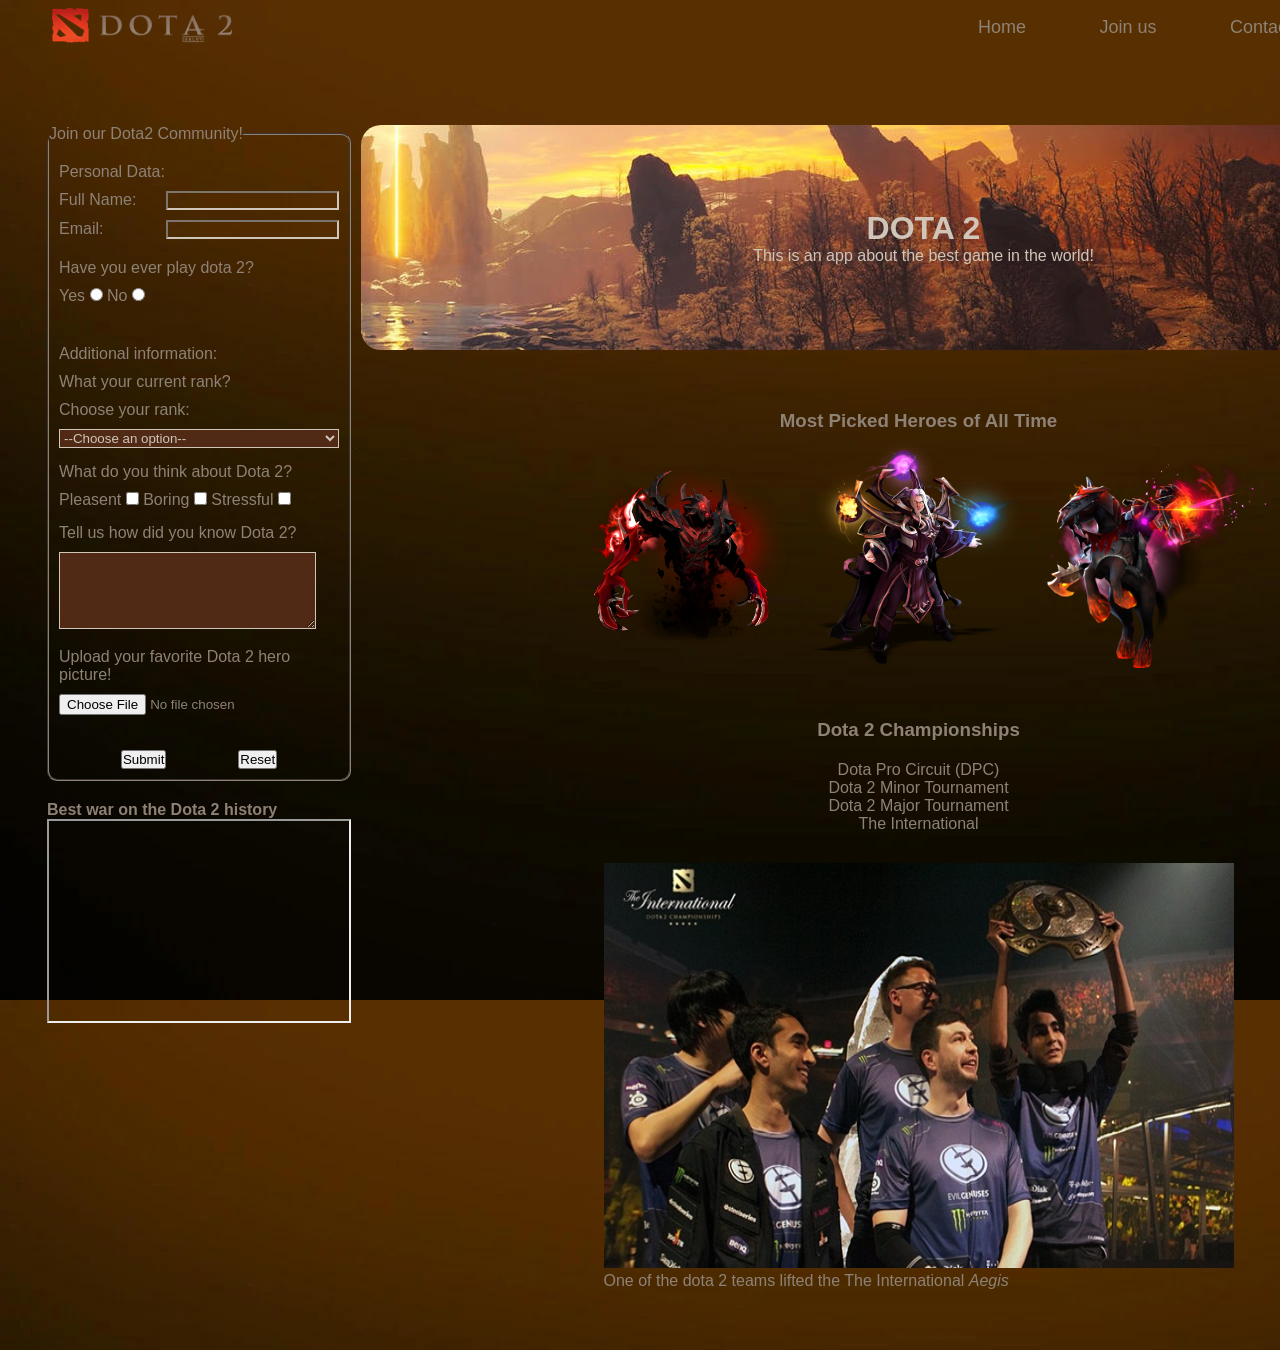
==== index.html @ 6e0c783d "first sommit" ====
<!DOCTYPE html>
<html lang="en">
  <head>
    <meta charset="UTF-8" />
    <meta name="viewport" content="width=device-width, initial-scale=1.0" />
    <title>Latihan FlexBox</title>
    <link rel="stylesheet" href="style.css" />
  </head>

  <body class="container1">
    <nav>
      <div class="logo">
        <img src="../assets/Logo.webp" alt="logo" />
      </div>
      <ul>
        <li><a class="home" href="#">Home</a></li>
        <li><a class="gallery" href="#">Join us</a></li>
        <li><a class="contact" href="#">Contact</a></li>
        <li><a class="about" href="#">About</a></li>
      </ul>

      <div class="burger-toggle">
        <input type="checkbox" />
        <span></span>
        <span></span>
        <span></span>
      </div>
    </nav>
    <header>
      <h1 class="header">DOTA 2</h1>
      <p class="header">This is an app about the best game in the world!</p>
    </header>
    <aside>
      <section id="form-section">
        <fieldset class="field">
          <legend>Join our Dota2 Community!</legend>
          <form action="#">
            <fieldset class="join">
              <legend>Personal Data:</legend>
              <div class="name">
                <label for="fullname">Full Name:</label>
                <input id="fullname" type="text" required="" />
              </div>
              <div class="email">
                <label for="email">Email:</label>
                <input type="email" id="email" required="" />
              </div>
              <div class="playdota">
                <p class="have">Have you ever play dota 2?</p>
                <label for="yes">Yes</label>
                <input id="yes" name="everPlay" type="radio" value="Yes" />
                <label for="no">No</label>
                <input type="radio" name="everPlay" id="no" value="No" />
              </div>
            </fieldset>
            <fieldset class="addinform">
              <legend>Additional information:</legend>
              <div class="rank">
                <p>What your current rank?</p>
                <label for="rank-select">Choose your rank:</label>
                <select name="rankSelect" id="rank-select">
                  <option value="">--Choose an option--</option>
                  <option value="herald">Herald</option>
                  <option value="guardian">Guardian</option>
                  <option value="crusader">Crusader</option>
                  <option value="archon">Archon</option>
                  <option value="legend">Legend</option>
                  <option value="ancient">Ancient</option>
                  <option value="divine">Divine</option>
                  <option value="immortal">Immortar</option>
                </select>
              </div>
              <div class="wdyt">
                <p>What do you think about Dota 2?</p>
                <label for="pleasent">Pleasent</label>
                <input
                  id="pleasent"
                  type="checkbox"
                  name="Personal"
                  value="pleasent"
                />
                <label for="boring">Boring</label>
                <input
                  id="boring"
                  type="checkbox"
                  name="Personal"
                  value="boring"
                />
                <label for="stressful">Stressful</label>
                <input
                  id="stressful"
                  type="checkbox"
                  name="Personal"
                  value="stressful"
                />
              </div>
              <div class="tellus">
                <p>Tell us how did you know Dota 2?</p>
                <textarea name="" id="textarea" cols="30" rows="5"></textarea>
              </div>
              <div class="upload">
                <p>Upload your favorite Dota 2 hero picture!</p>
                <input
                  id="photo"
                  type="file"
                  name="dota2HeroPhoto"
                  required=""
                  accept="image/png, image/jpg"
                />
              </div>
            </fieldset>
            <div class="submit">
            <button type="submit">Submit</button>
            <button type="reset">Reset</button>
          </div>
          </form>
        </fieldset>
      </section>
      <section id="video">
        <h4>Best war on the Dota 2 history</h4>
        <div class="flex-container">
          <iframe
            width="300"
            height="200"
            src="https://www.youtube.com/embed/3ElXGllTpp0"
            title="YouTube video player"
            frameborder="3"
            allow="accelerometer; autoplay; clipboard-write; encrypted-media; gyroscope; picture-in-picture; web-share"
            allowfullscreen
          ></iframe>
        </div>
      </section>
    </aside>
    <main>
      <section id="dota2">
        <h3 class="heroes">Most Picked Heroes of All Time</h3>
        <div class="gridContainer">
          <img
            class="sf"
            src="../assets/sf.png"
            alt="a picture of one of the dota 2 characters named earthshaker"
          />
          <img
            class="es"
            src="../assets/invoker.png"
            alt="a picture of one of the dota 2 characters named Antimage"
          />
          <img
            class="spec"
            src="../assets/ck.png"
            alt="a picture of one of the dota 2 characters named Invoker"
          />
        </div>
      </section>

      <section id="championships">
        <h3>Dota 2 Championships</h3>
        <div class="flex-container">
          <ul>
            <li>Dota Pro Circuit (DPC)</li>
            <li>Dota 2 Minor Tournament</li>
            <li>Dota 2 Major Tournament</li>
            <li>The International</li>
          </ul>
          <figure>
            <img
              class="EG"
              src="../assets/TI5.jpg"
              alt="winner dota 2 championships lifting thropies"
            />
            <figcaption>
              One of the dota 2 teams lifted the The International
              <em>Aegis</em>
            </figcaption>
          </figure>
        </div>
      </section>
    </main>
    <script src="script.js"></script>
  </body>
</html>
---- style.css ----
.container1 {
  background-image: url(../assets/gradient.webp);
  width: 95%;
  height: 150vh;
  margin: 0px auto;
  display: grid;
  grid-template-columns: 0.5fr 1fr 1fr;
  grid-template-areas:
    "nav nav nav"
    "aside header header"
    "aside main main"
}

.item {
  width: 100%;
  display: flex;
  justify-content: center;
  align-items: center;
  padding: 170px;
  box-sizing: border-box;
}

nav {
  grid-area: nav;
  display: flex;
  justify-content: space-between;
  padding: 5px 0;
  font-family: Arial, Helvetica, sans-serif;
  font-size: 18px;
  height: 45px;
  align-items: center;
}

header {
  grid-area: header;
  display: flex;
  align-items: center;
  justify-content: center;
  flex-direction: column;
  background-image: url(../assets/map.jpg);
  background-blend-mode:darken;
  width: 125vh;
  height: 25vh;
  margin-top: 10px;
  margin-left: 10px;
  color: rgb(208, 197, 185);
  z-index: 1;
  border-radius: 20px;
}

aside {
  grid-area: aside;
  margin-top: 10px;
  margin-left: 15px;
  color: rgb(142, 130, 118);
  display: flex;
  display: flex;
  flex-direction: column;
}

.field {
    border-color: rgb(142, 130, 118);
    border-radius: 10px;
}

.join {
    margin: 20px 10px;
    border-style: none;
}

.name {
    display: flex;
    justify-content: space-between;
    margin: 10px auto;
}

#fullname {
    background-image: url(../assets/gradient.webp);
    border-color: rgb(208, 197, 185);
    color: rgb(208, 197, 185);
}

#email {
    background-image: url(../assets/gradient.webp);
    border-color: rgb(208, 197, 185);
    color: rgb(208, 197, 185);
}

#rank-select {
    background-color: rgb(81, 42, 22);
    border-color: rgb(208, 197, 185);
    color: rgb(208, 197, 185);
}

#textarea {
    background-color: rgb(81, 42, 22);
    border-color: rgb(208, 197, 185);
    color: rgb(208, 197, 185);
}

.email {
    display: flex;
    justify-content: space-between;
    margin: 10px auto;
}

.playdota {
    margin: 20px auto;
}

.have {
    margin-bottom: 10px;
}

.addinform {
    margin: 20px 10px;
    border-style: none;
}

.rank {
    display: flex;
    flex-direction: column;
}

.rank p {
    margin-top: 10px;
    margin-bottom: 10px;
}

.rank select {
    margin-top: 10px;
    margin-bottom: 15px;
}

.wdyt {
    margin-bottom: 15px;
}

.wdyt p {
    margin-bottom: 10px;
}

.tellus {
    margin-bottom: 15px;
}

.tellus p {
    margin-bottom: 10px;
}

.upload {
    margin-bottom: 15px;
}

.upload p {
    margin-bottom: 10px;
}

.submit {
    display: flex;
    justify-content: space-evenly;
    margin-bottom: 10px;
}


#video {
    align-items: center;
    margin-top: 20px;
    border-radius: 10px;
}

main {
  grid-area: main;
  color: rgb(142, 130, 118);
  margin-left: 0px;
  align-items: center;
}


.heroes {
    display: flex;
    gap: 10px;
    align-items: center;
    justify-content: center; 
    padding-bottom: 10px;  
}

.gridContainer {
    display: flex;
    gap: 10px;
    align-items: center;
    justify-content: center; 
}

.sf, 
.es, 
.spec {
  width: 20%;
  height: 25%; 
}

#championships {
    display: flex;
    flex-direction: column;
    align-items: center;
    margin-top: 50px;
}

#championships h3 {
    margin-bottom: 20px;
}

.flex-container ul li {
    display: flex;
    align-items: center;
    justify-content: center;
}

.flex-container figure img {
    height: 45vh;
    width: 70vh;
    margin-top: 30px;
}

* {
  margin: 0;
  padding: 0;
}

body {
  font-family: sans-serif;
  overflow-x: hidden;
}

.logo img {
  width: 180px;
  height: 35px;
  padding-left: 20px;
}

nav ul {
  display: flex;
  list-style: none;
  width: 40%;
  justify-content: space-evenly;
}

nav ul li a {
  text-decoration: none;
  color: rgb(142, 130, 118);
}

nav ul li :hover {
  color: rgb(71, 62, 53);
}

/* hamburger */
.burger-toggle {
  display: none;
  flex-direction: column;
  height: 20px;
  justify-content: space-between;
  position: relative;
  padding-right: 20px;
}

.burger-toggle input {
  position: absolute;
  width: 40px;
  height: 28px;
  left: -6px;
  top: -3px;
  opacity: 0;
  cursor: pointer;
  z-index: 1;
}

.burger-toggle span {
  display: block;
  width: 28px;
  height: 3px;
  background-color: rgb(54, 26, 26);
  border-radius: 3px;
  transition: all 0.5s;
}

/* burger animation */
.burger-toggle span:nth-child(2) {
  transform-origin: 0 0;
}

.burger-toggle span:nth-child(4) {
  transform-origin: 0 100%;
}

.burger-toggle input:checked ~ span:nth-child(2) {
  transform: rotate(45deg) translate(-1px, -1px);
}

.burger-toggle input:checked ~ span:nth-child(4) {
  transform: rotate(-45deg) translate(-1px, 0);
}

.burger-toggle input:checked ~ span:nth-child(3) {
  transform: scale(0);
}

/* responsive breakpoint */
/* ukuran tablet */
@media screen and (max-width: 768px) {
  nav ul {
    width: 50%;
  }
}

/* ukuran mobile */
@media screen and (max-width: 576px) {
  .burger-toggle {
    display: flex;
  }

  header {
  }

  nav ul {
    position: absolute;
    margin-top: 50px;
    right: 0;
    top: 0;
    width: 38%;
    height: 50vh;
    justify-content: space-evenly;
    flex-direction: column;
    align-items: center;
    background-image: url(../assets/gradient.webp);
    z-index: 3;
    transform: translateX(100%);
    transition: all 1s;
    opacity: 0;
    border-radius: 7px;
  }

  nav ul.slide {
    opacity: 1;
    transform: translateX(0%);
  }
  .gridContainer {
    flex-direction: column;
    align-items: center;
  }

  main div img {
    padding: 10px;
  }

  header {
    display: flex;
    flex-direction: column;
    align-items: center;
    transform: translate(-80%);
    transition: 1s;
    width: 60vh;
    height: 25vh;
  }

  aside {
    transform: translate(-200%);
    transition: 1s;
  }
  main {
    display: flex;
    flex-direction: column;
    align-items: center;
    transform: translate(-80%);
    transition: 1s;
    width: 80vh;
    height: 60vh;
    margin-left: 50px;
    margin-bottom: 300px;
  }

  .flex-container figure img {
    height: 33vh;
    width: 50vh;
    display: flex;
    align-items: center;
    justify-content: center;
    margin-left: 25px;
    }
}
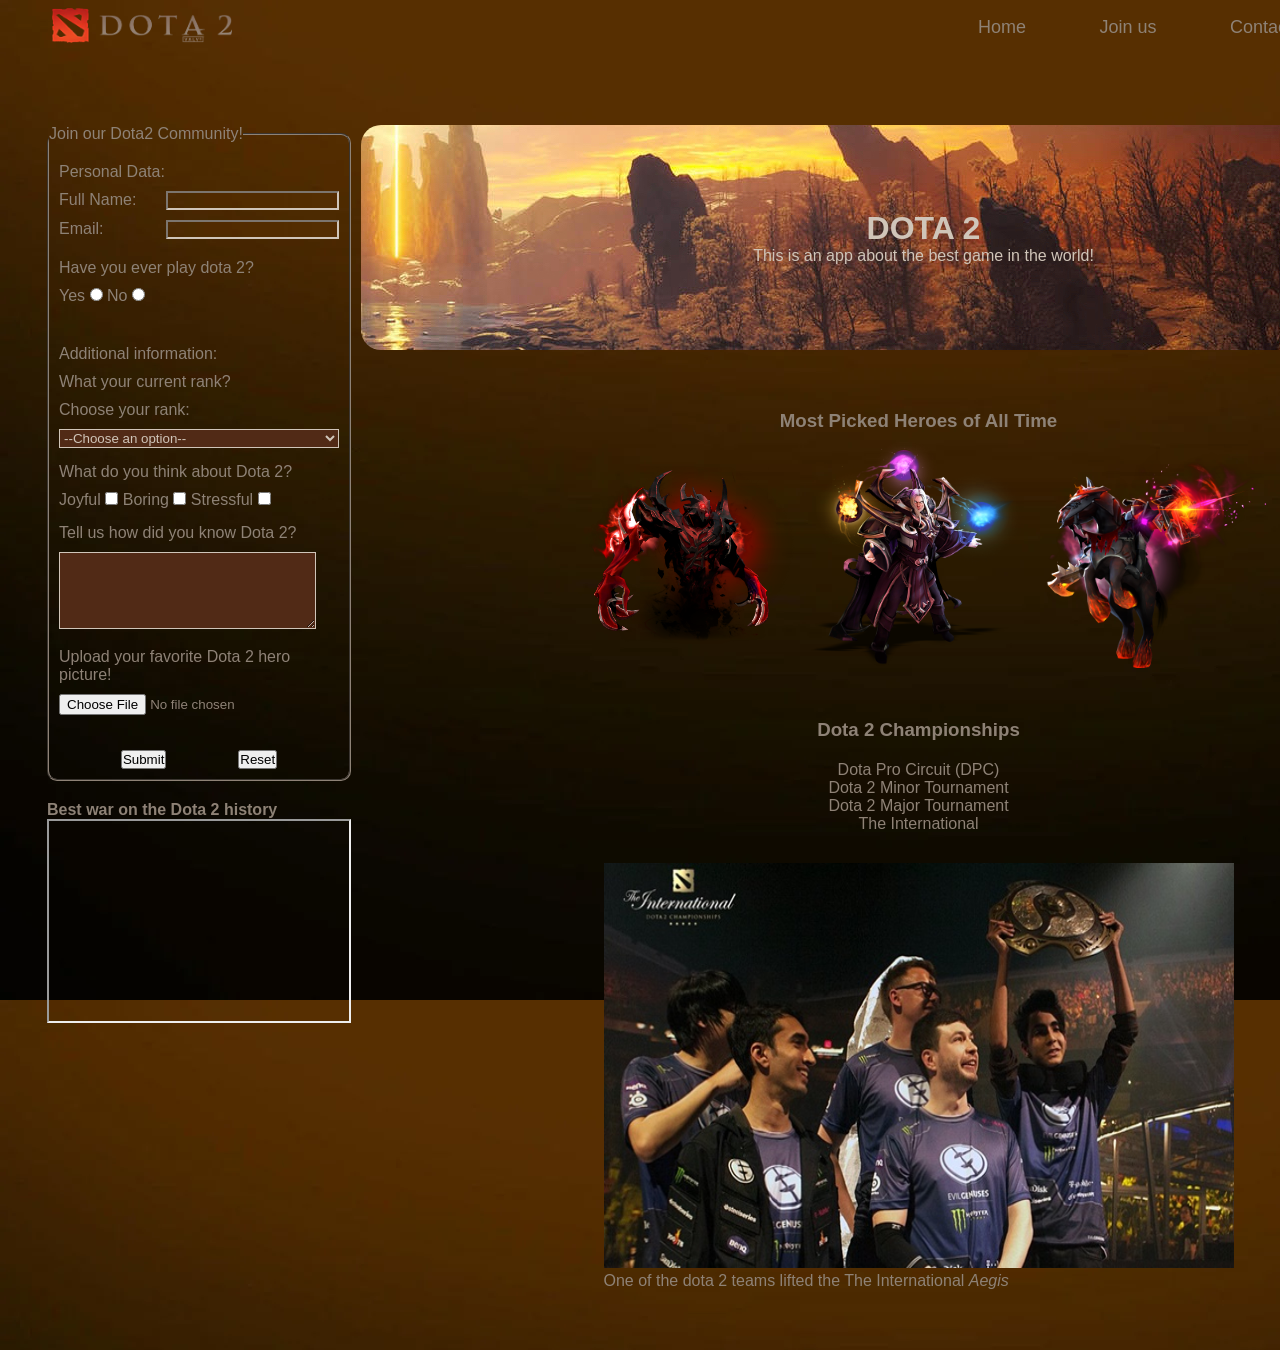
==== commit dd45fb74: "edit file index.html" ====
--- a/index.html
+++ b/index.html
@@ -3,7 +3,7 @@
   <head>
     <meta charset="UTF-8" />
     <meta name="viewport" content="width=device-width, initial-scale=1.0" />
-    <title>Latihan FlexBox</title>
+    <title>The Best Game In The World</title>
     <link rel="stylesheet" href="style.css" />
   </head>
 
@@ -14,7 +14,7 @@
       </div>
       <ul>
         <li><a class="home" href="#">Home</a></li>
-        <li><a class="gallery" href="#">Join us</a></li>
+        <li><a class="joinus" href="https://6495a2c1e15b4e3877e55c74--adorable-queijadas-702a20.netlify.app/">Join us</a></li>
         <li><a class="contact" href="#">Contact</a></li>
         <li><a class="about" href="#">About</a></li>
       </ul>
@@ -72,9 +72,9 @@
               </div>
               <div class="wdyt">
                 <p>What do you think about Dota 2?</p>
-                <label for="pleasent">Pleasent</label>
+                <label for="joyful">Joyful</label>
                 <input
-                  id="pleasent"
+                  id="joyful"
                   type="checkbox"
                   name="Personal"
                   value="pleasent"
@@ -110,9 +110,9 @@
               </div>
             </fieldset>
             <div class="submit">
-            <button type="submit">Submit</button>
-            <button type="reset">Reset</button>
-          </div>
+              <button type="submit">Submit</button>
+              <button type="reset">Reset</button>
+            </div>
           </form>
         </fieldset>
       </section>
--- a/style.css
+++ b/style.css
@@ -82,6 +82,7 @@
 
 #email {
     background-image: url(../assets/gradient.webp);
+    background-blend-mode: darken;
     border-color: rgb(208, 197, 185);
     color: rgb(208, 197, 185);
 }
